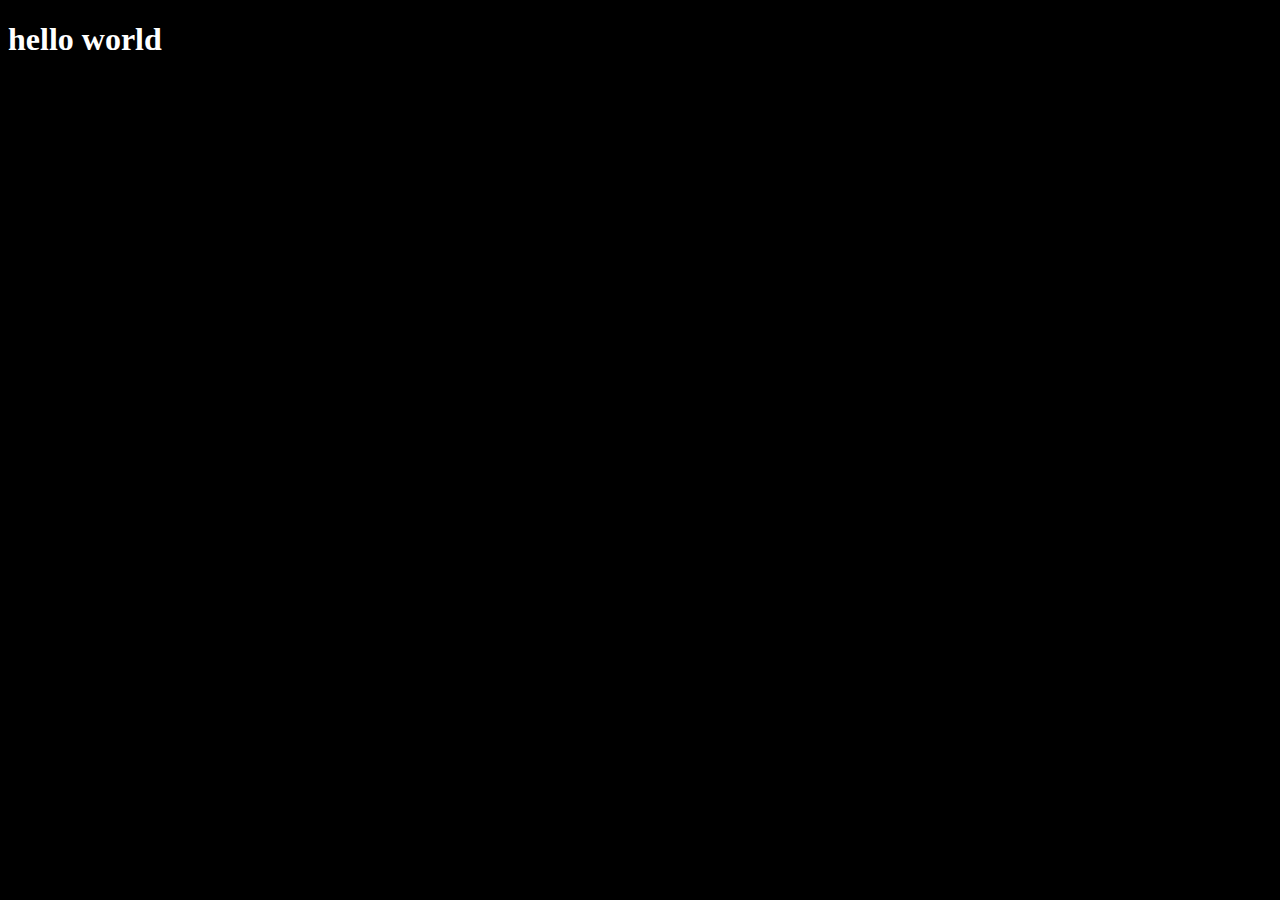
==== QR code generator/index.html @ e2985631 "Add files via upload" ====
<!DOCTYPE html>
<html>
<head>
	<title></title>
	<script type="text/javascript" src="testing.js"></script>
</head>
<body style="background-color: black">

	<h1 style="color: white">hello world</h1>
	<div id="placeHolder"></div>
	<script type="text/javascript">
		
	var typeNumber = 4;
	var errorCorrectionLevel = 'L';
	var qr = qrcode(typeNumber, errorCorrectionLevel);
	qr.addData('QEIauee4fTjvkKU45Db2DfWMaT78NcH4NqV_CzS82bc');
	qr.make();
	document.getElementById('placeHolder').innerHTML = qr.createImgTag();
	</script>

</body>
</html>
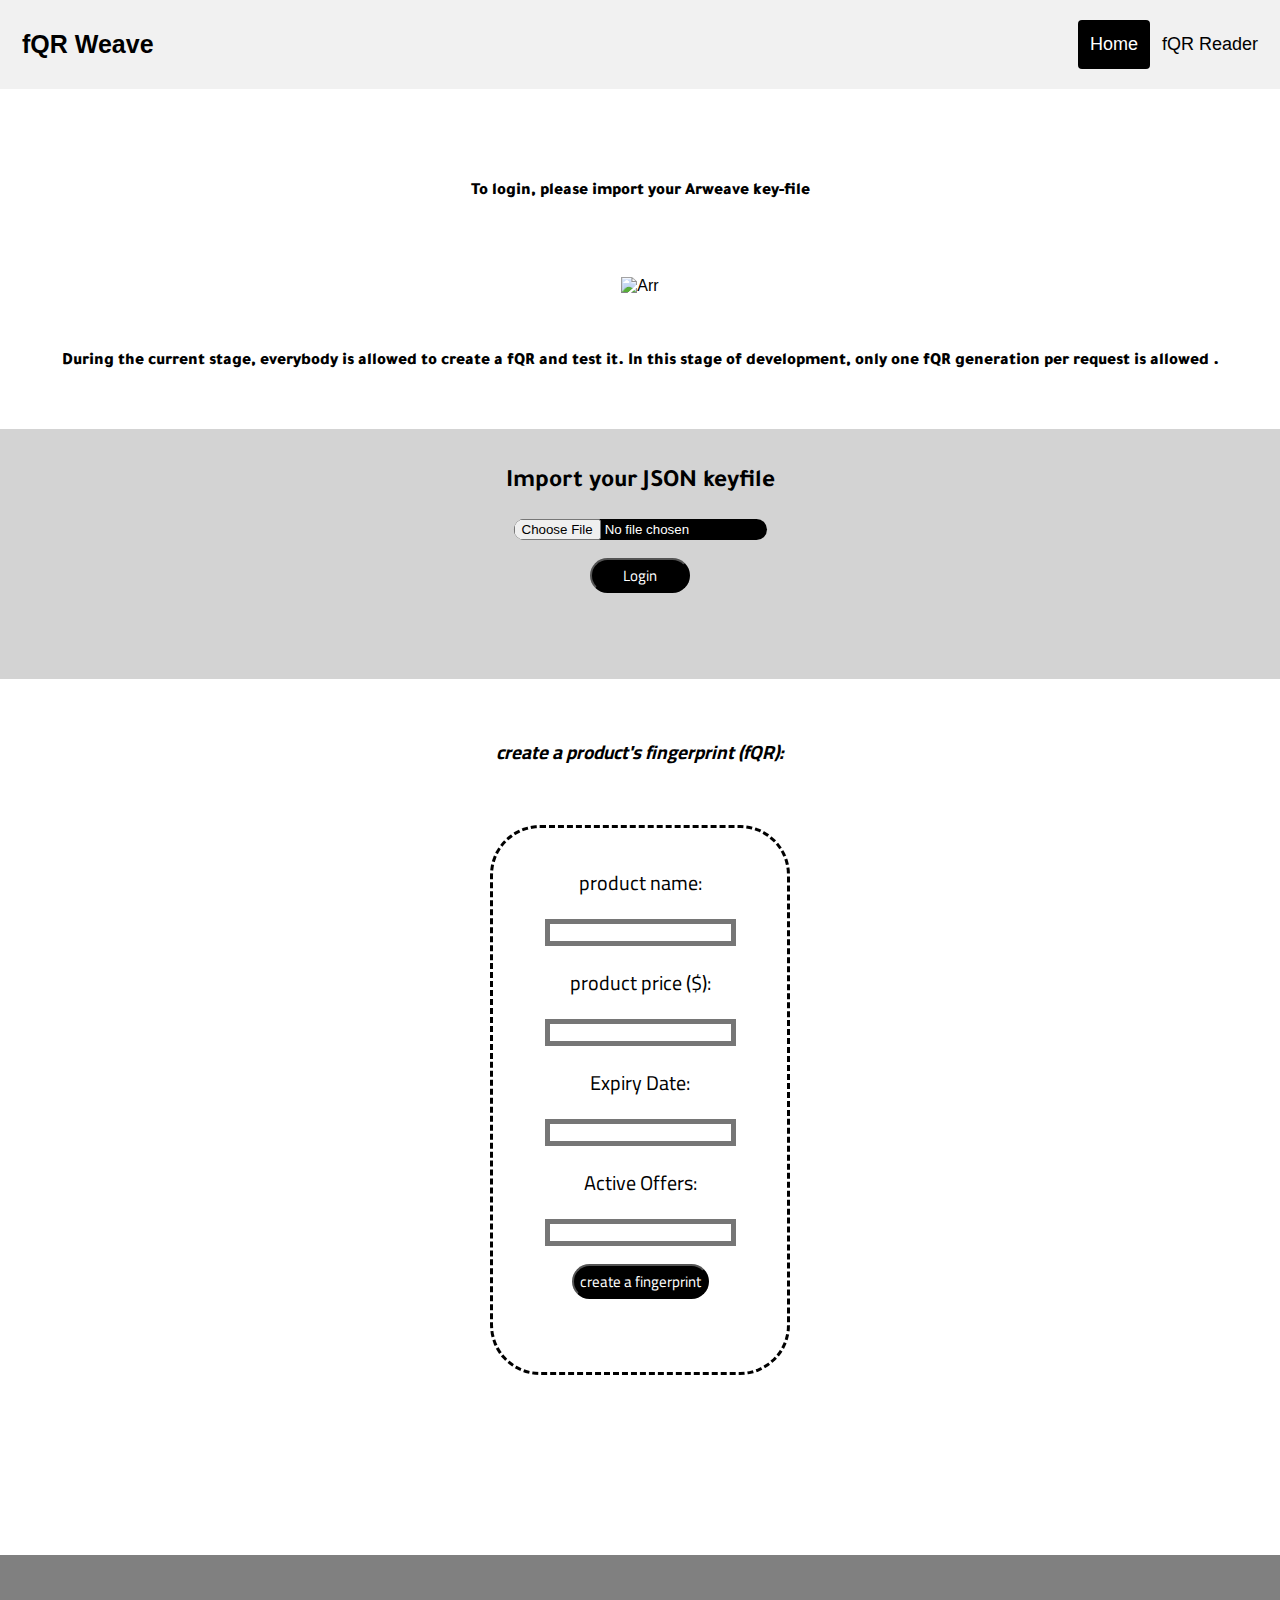
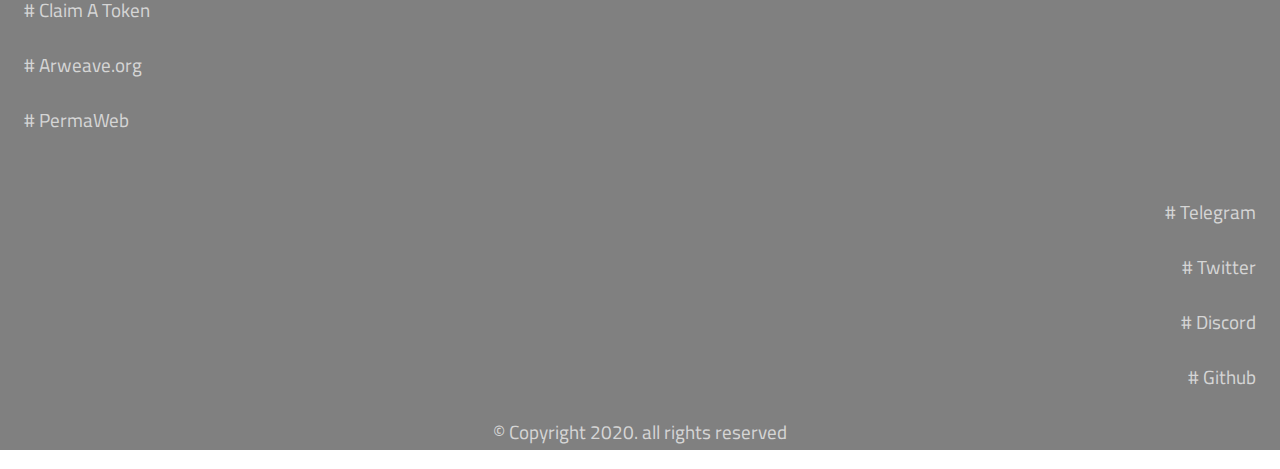
==== commit 85cc65e1: "Add files via upload" ====
--- a/QR code generator/index.html
+++ b/QR code generator/index.html
@@ -1,22 +1,337 @@
 <!DOCTYPE html>
 <html>
 <head>
-	<title></title>
-	<script type="text/javascript" src="testing.js"></script>
+	<title>fQR Weave</title>
+  <meta charset="UTF-8">
+  <meta name="viewport" content="width=device-width, initial-scale=1.0">
+  <meta http-equiv="X-UA-Compatible" content="ie=edge">
+  <script src="https://unpkg.com/arweave/bundles/web.bundle.js"></script>
+  <link href="https://fonts.googleapis.com/css?family=Tajawal" rel="stylesheet" />
+  <link href="https://fonts.googleapis.com/css?family=Cairo" rel="stylesheet" />
+
+	
+
+	
+
+
+    <style>
+* {box-sizing: border-box;}
+
+body { 
+  margin: 0;
+  font-family: Arial, Helvetica, sans-serif;
+}
+
+h1 {
+
+  font-family: "Cairo";
+  font-size: 23px
+}
+
+h2 {
+
+  font-family: "Tajawal";
+  font-size: 25px
+}
+
+h3 {
+
+  font-family: "Tajawal";
+  font-size: 17px
+}
+
+p {
+  font-family: "Cairo";
+  font-size: 19px
+}
+
+label {
+  font-family: "Cairo";
+  font-size: 20px
+}
+
+button {
+  font-family: "Cairo";
+  font-size: 15px
+}
+.header {
+  overflow: hidden;
+  background-color: #f1f1f1;
+  padding: 20px 10px;
+}
+
+.header a {
+  float: left;
+  color: black;
+  text-align: center;
+  padding: 12px;
+  text-decoration: none;
+  font-size: 18px; 
+  line-height: 25px;
+  border-radius: 4px;
+}
+
+.header a.logo {
+  font-size: 25px;
+  font-weight: bold;
+}
+
+.header a:hover {
+  background-color: #ddd;
+  color: black;
+}
+
+.header a.active {
+  background-color: black;
+  color: white;
+}
+
+.header-right {
+  float: right;
+}
+
+@media screen and (max-width: 500px) {
+  .header a {
+    float: left;
+    /*display: block;*/
+    text-align: left;
+  }
+  
+  .header-right {
+    float: right;
+  }
+}
+</style>
 </head>
-<body style="background-color: black">
-
-	<h1 style="color: white">hello world</h1>
-	<div id="placeHolder"></div>
-	<script type="text/javascript">
-		
-	var typeNumber = 4;
-	var errorCorrectionLevel = 'L';
-	var qr = qrcode(typeNumber, errorCorrectionLevel);
-	qr.addData('QEIauee4fTjvkKU45Db2DfWMaT78NcH4NqV_CzS82bc');
-	qr.make();
-	document.getElementById('placeHolder').innerHTML = qr.createImgTag();
-	</script>
-
+<body>
+
+<div class="header">
+  <a href="https://fqrweave.tech" class="logo">fQR Weave</a>
+  <div class="header-right">
+    <a class="active" href="https://fqrweave.tech">Home</a>
+    <a href="https://arweave.net/5SaVRaBiaY2udRbwdrdZ59n1R0kNdFGRXWKXW7VbkV0">fQR Reader</a>
+  </div>
+</div> <br><br>
+
+<center><h3 style="padding: 40px"><b>To login, please import your Arweave key-file</b></h3></center> <br>
+
+<center><a style="float: center"><img src="https://i.ibb.co/5xF9SQ2/Arr.jpg" alt="Arr" border="0"></a></center>
+
+<center><h3 style="padding: 40px"><b>During the current stage, everybody is allowed to create a fQR and test
+it. In this stage of development, only one fQR generation per request is allowed .</b></h3></center>
+
+ 		<center><div style="background-color: lightgray; height: 250px">
+ 			
+ 			<br><h2>Import your JSON keyfile</h2>
+    		<input type="file" id="selectFiles" value="Import" style="float: center; border-radius: 30px; background-color: #000000; color: white; border-color: black; cursor: pointer"><br>
+  
+    <!-- <button id="import" style="float: center;">Import</button> -->
+ 
+    		<br><button id="login" style="float: center; border-radius: 30px; background-color: #000000; color: white; border-color: black; cursor: pointer; width: 100px"> Login</button>
+    		<p id="logged-wallet"></p>
+
+ 		</div></center> <br><br>
+  
+
+       <center><p><b><i>create a product's fingerprint (fQR):</i></b></p></center> <br><br>
+       
+        <center><div style="border-style: dashed; border-radius: 50px; height: 550px; width: 300px; float: center">
+        	
+        	<br><br><center><label for="product">product name: </label><center><br>
+
+        <input type="text" id="product" name="product" required
+                minlength="1" maxlength="100" size="20" style="border-width: 5px; border-style: solid"> <br><br>
+
+        <center><label for="product">product price ($): </label><center><br>
+
+        <input type="number" id="price" name="price" required
+                minlength="0" maxlength="5000" size="20" style="border-width: 5px; border-style: solid"> <br> <br>
+
+         <center><label for="product">Expiry Date: </label><center><br>
+
+        <input type="text" id="exp" name="exp" required
+                minlength="1" maxlength="100" size="20" style="border-width: 5px; border-style: solid"> <br><br>
+
+         <center><label for="product">Active Offers: </label><center><br>
+
+        <input type="text" id="offers" name="offers" required
+                minlength="1" maxlength="100" size="20" style="border-width: 5px; border-style: solid"> <br><br>
+
+        <button id="submit-order" style="float: center; border-radius: 30px; background-color: #000000; color: white; border-color: black; cursor: pointer"> create a fingerprint</button>
+
+        <p id="prdct_id"></p>
+       
+        <br>
+        <div id="placeHolder"></div>
+
+        </div><br><br><br><br><br><br></center>
+
+  
+
+</center> 
+
+
+<script type="text/javascript">
+  
+  let key;
+
+  document.getElementById('login').onclick = function() {
+  var files = document.getElementById('selectFiles').files;
+  console.log(files);
+  if (files.length <= 0) {
+    return false;
+  }
+  
+  var fr = new FileReader();
+
+
+
+  
+  fr.onload = function(e) { 
+  // console.log(typeof e.target.result);
+    var result = JSON.parse(e.target.result);
+    console.log(result)
+    console.log(typeof result)
+    var formatted = JSON.stringify(result, null, 2);
+    // document.getElementById('result').value = formatted;
+    // console.log(formatted)
+    // return formatted
+
+  key = result;
+  
+  }
+  
+  fr.readAsText(files.item(0));
+ 
+
+
+};
+
+  
+    
+    
+
+
+      document.getElementById("login").addEventListener("click", function(){
+
+
+
+      const arweave = Arweave.init();
+      arweave.network.getInfo().then(console.log);
+      // arweave.transactions.getData('brFuIk1XPzJJCs8YucYms74f__1EdUY-RkJil7EEB78', {decode: true, string: true}).then(data => {
+    // console.log(data);
+
+      var obj = setInterval(async ()=>{
+      clearInterval(obj)
+      // let key = await arweave.wallets.generate();
+    	verified_accs = [];
+      let pbAdrs;
+      arweave.wallets.jwkToAddress(key).then((address) => {
+      	if (address in verified_accs) {
+
+      		document.getElementById('logged-wallet').innerHTML = (`logged as: <b> ${address}</b> (verified) <br>`);
+      	} else { document.getElementById('logged-wallet').innerHTML = (`logged as: <b> ${address}</b> (unverified) <br>`);}
+      
+
+	});
+
+
+// Plain text
+  
+  });
+
+
+
+      })
+
+
+
+  document.getElementById('submit-order').addEventListener("click", function(){
+    const arweave = Arweave.init();
+    arweave.network.getInfo().then(console.log);
+
+    var obj = setInterval(async ()=>{
+      clearInterval(obj)
+
+      const metadata = `# product name: ${document.getElementById('product').value}
+
+      					# price: ${document.getElementById('price').value}
+
+      					# expDate: ${document.getElementById('exp').value}
+
+      					# ActiveOffers: ${document.getElementById('offers').value} `
+    
+    let transactionA = await arweave.createTransaction({
+    data: metadata.toString()
+  }, key);
+
+  transactionA.addTag(document.getElementById('price').value);
+  await arweave.transactions.sign(transactionA, key);
+  const response = await arweave.transactions.post(transactionA);
+
+  // console.log(response.status); tx_id 2cF2NeCwCHqNfN0vBJzpRxVN4i5qIBl-WF6_zcrJgXo
+
+   console.log('product ID: ',transactionA.id);
+
+  
+
+   await arweave.transactions.getData(String(transactionA.id), {decode: true, string: true}).then(function(data) {document.getElementById('prdct_id').innerHTML = (`<a href="https://viewblock.io/arweave/tx/${transactionA.id}">product ID</a>`)
+
+
+      var typeNumber = 4;
+   var errorCorrectionLevel = 'L';
+   var qr = qrcode(typeNumber, errorCorrectionLevel);
+
+
+   qr.addData(transactionA.id);
+   qr.make();
+   
+   document.getElementById('placeHolder').innerHTML = qr.createImgTag();
+
+
+
+
+
+                })
+  } );
+
+   });
+
+    
+
+  
+
+
+  </script>
+
+    
+
+    <br><br><br><br>
+
+<div style="position: static; left: 0; bottom: 0; width: 100%; background-color: gray; color: white; ">
+  <div style="text-align: left; margin-left: 1.5em">
+    <br>
+ 
+    <a href="https://www.arweave.org/wallet" style="text-decoration: none; color: #D5D5D5"><p> # Claim A Token<p></a>
+      <a href="https://arweave.org" style="text-decoration: none; color: #D5D5D5"><p> # Arweave.org<p></a>
+        <a href="https://www.arweave.org/technology#permaweb" style="text-decoration: none; color: #D5D5D5"><p> # PermaWeb<p></a>
+  </div>
+
+  <div style="text-align: right; margin-right: 1.5em">
+    <br>
+ 
+    <a href="https://t.me/fqr_weave" style="text-decoration: none; color: #D5D5D5"><p> # Telegram<p></a>
+      <a href="https://twitter.com/Fqr_Weave" style="text-decoration: none; color: #D5D5D5"><p> # Twitter<p></a>
+        <a href="https://discord.gg/pcdGGs" style="text-decoration: none; color: #D5D5D5"><p> # Discord<p></a>
+        <a href="https://github.com/wojak-frog/fQR-Weave" style="text-decoration: none; color: #D5D5D5"><p> # Github<p></a>
+  </div>
+
+  <div style="text-align: center; color: #D5D5D5"><p>© Copyright 2020. all rights reserved</p></div>
+  
+</div>
+  
+</div>    
 </body>
+<script type="text/javascript" src="testing.js"></script>
+
 </html>